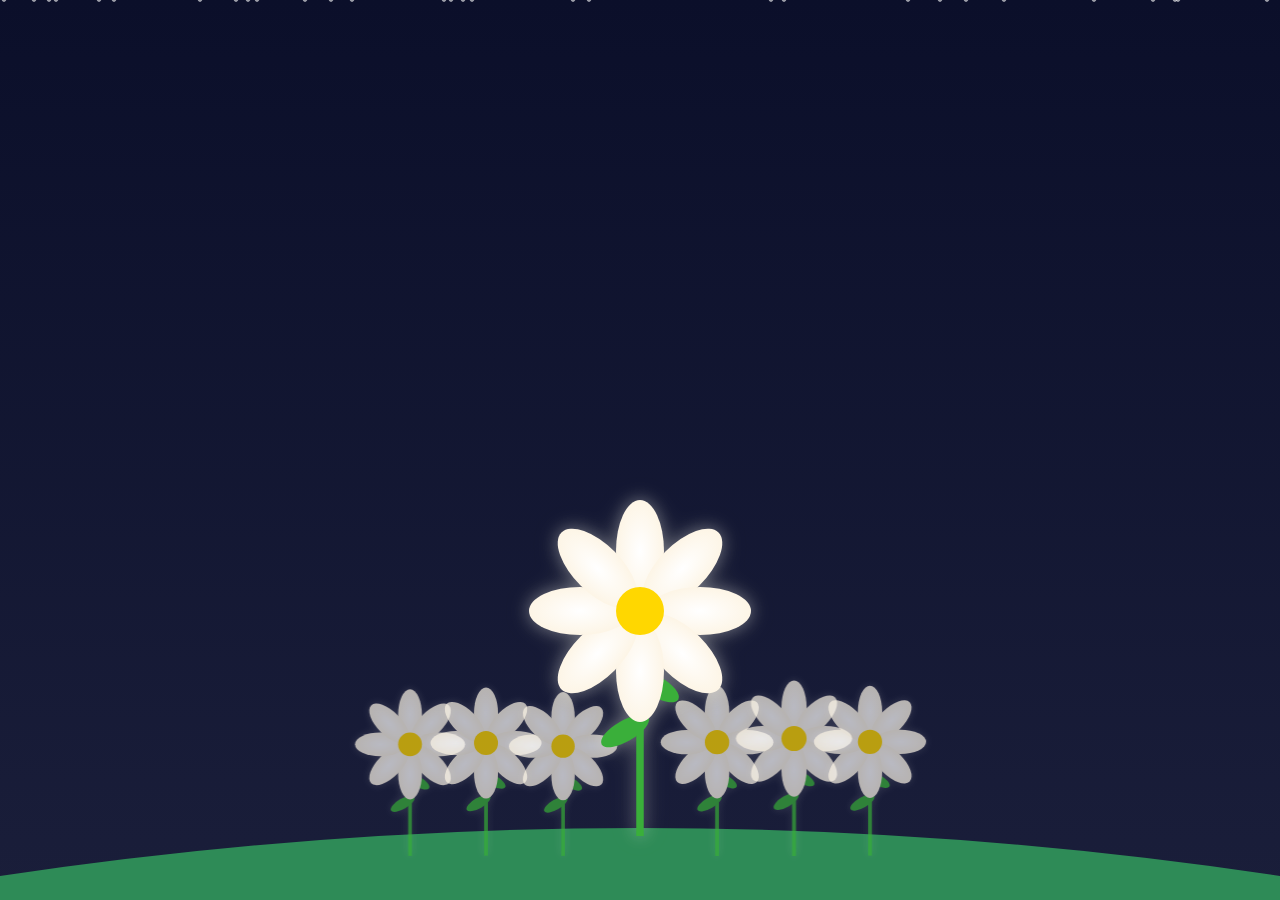
==== index.html @ 83ffd723 "Atualizando a raiz do projeto" ====
<!DOCTYPE html>
<html lang="pt-br">
<head>
  <meta charset="UTF-8" />
  <meta name="viewport" content="width=device-width, initial-scale=1.0"/>
  <title>Campo com Margaridas</title>
  <link rel="stylesheet" href="style.css" />
</head>
<body>
  <div class="scene" id="scene">
    <div class="falling-petals"></div>

    <svg class="ground" viewBox="0 0 100 25" preserveAspectRatio="none">
      <path d="M0 20 Q50 0 100 20 L100 25 L0 25 Z" fill="#2e8b57"/>
    </svg>

    <div class="flower-container main-flower" id="flower">
      <svg class="flower glow" viewBox="0 0 200 250" xmlns="http://www.w3.org/2000/svg">
        <!-- Caule -->
        <line x1="100" y1="250" x2="100" y2="100" stroke="#3aaf3a" stroke-width="5" />

        <!-- Folhas do caule -->
        <ellipse cx="90" cy="180" rx="18" ry="7" fill="#3aaf3a" transform="rotate(-30 90 180)" />
        <ellipse cx="110" cy="150" rx="18" ry="7" fill="#3aaf3a" transform="rotate(30 110 150)" />
        <ellipse cx="90" cy="120" rx="14" ry="6" fill="#3aaf3a" transform="rotate(-20 90 120)" />
        <ellipse cx="110" cy="100" rx="12" ry="5" fill="#3aaf3a" transform="rotate(25 110 100)" />

        <!-- Pétalas -->
        <defs>
          <radialGradient id="petalGradient" cx="50%" cy="50%" r="50%">
            <stop offset="0%" stop-color="#ffffff"/>
            <stop offset="100%" stop-color="#fdf5e6"/>
          </radialGradient>
        </defs>
        <g fill="url(#petalGradient)">
          <g transform="rotate(0,100,100)"><ellipse cx="100" cy="60" rx="16" ry="34"/></g>
          <g transform="rotate(45,100,100)"><ellipse cx="100" cy="60" rx="16" ry="34"/></g>
          <g transform="rotate(90,100,100)"><ellipse cx="100" cy="60" rx="16" ry="34"/></g>
          <g transform="rotate(135,100,100)"><ellipse cx="100" cy="60" rx="16" ry="34"/></g>
          <g transform="rotate(180,100,100)"><ellipse cx="100" cy="60" rx="16" ry="34"/></g>
          <g transform="rotate(225,100,100)"><ellipse cx="100" cy="60" rx="16" ry="34"/></g>
          <g transform="rotate(270,100,100)"><ellipse cx="100" cy="60" rx="16" ry="34"/></g>
          <g transform="rotate(315,100,100)"><ellipse cx="100" cy="60" rx="16" ry="34"/></g>
        </g>

        <circle cx="100" cy="100" r="16" fill="gold" />
      </svg>
    </div>
  </div>

  <script src="script.js"></script>
</body>
</html>
---- style.css ----
body {
  margin: 0;
  background: linear-gradient(to bottom, #0b0f2a, #1a1e3a);
  height: 100vh;
  overflow: hidden;
}

.scene {
  position: relative;
  width: 100%;
  height: 100%;
  overflow: hidden;
}

.ground {
  position: absolute;
  bottom: 0;
  width: 100%;
  height: 120px;
  z-index: 1;
}

.flower-container {
  position: absolute;
  transform: translateX(-50%);
  z-index: 3;
  will-change: transform;
  transition: transform 0.3s ease;
}

.main-flower {
  bottom: 60px;  /* antes era 90px */
  left: 50%;
  width: 300px;
}


.flower {
  width: 100%;
  height: auto;
}

.glow {
  filter: drop-shadow(0 0 8px rgba(255, 255, 255, 0.3))
          drop-shadow(0 0 12px rgba(255, 255, 200, 0.15));
}

/* Flores pequenas */
.flower-container.small {
  position: absolute;
  z-index: 2;
}

.flower.small-svg {
  width: 100%;
  height: auto;
  transform: scale(1);
  filter: drop-shadow(0 0 5px rgba(255, 255, 255, 0.2));
}

.falling-petals {
  position: absolute;
  width: 100%;
  height: 100%;
  pointer-events: none;
  z-index: 0;
}

.petal {
  width: 6px;
  height: 12px;
  background: #fff;
  border-radius: 50%;
  position: absolute;
  top: -10px;
  animation: fall 6s linear infinite;
  opacity: 0.6;
}

@keyframes fall {
  0% {
    transform: translateY(0) rotate(0deg);
    opacity: 0.7;
  }
  100% {
    transform: translateY(100vh) rotate(360deg);
    opacity: 0;
  }
}

.flower-container.small {
  position: absolute;
  z-index: 2;
  opacity: 0.7;
  transform-origin: center bottom;
  transition: transform 0.4s ease, opacity 0.4s ease;
  transform: scale(0.85);
  cursor: pointer;
}

.flower-container.small:hover {
  opacity: 1;
  transform: scale(1);
  filter: drop-shadow(0 0 6px rgba(255, 255, 200, 0.6));
}
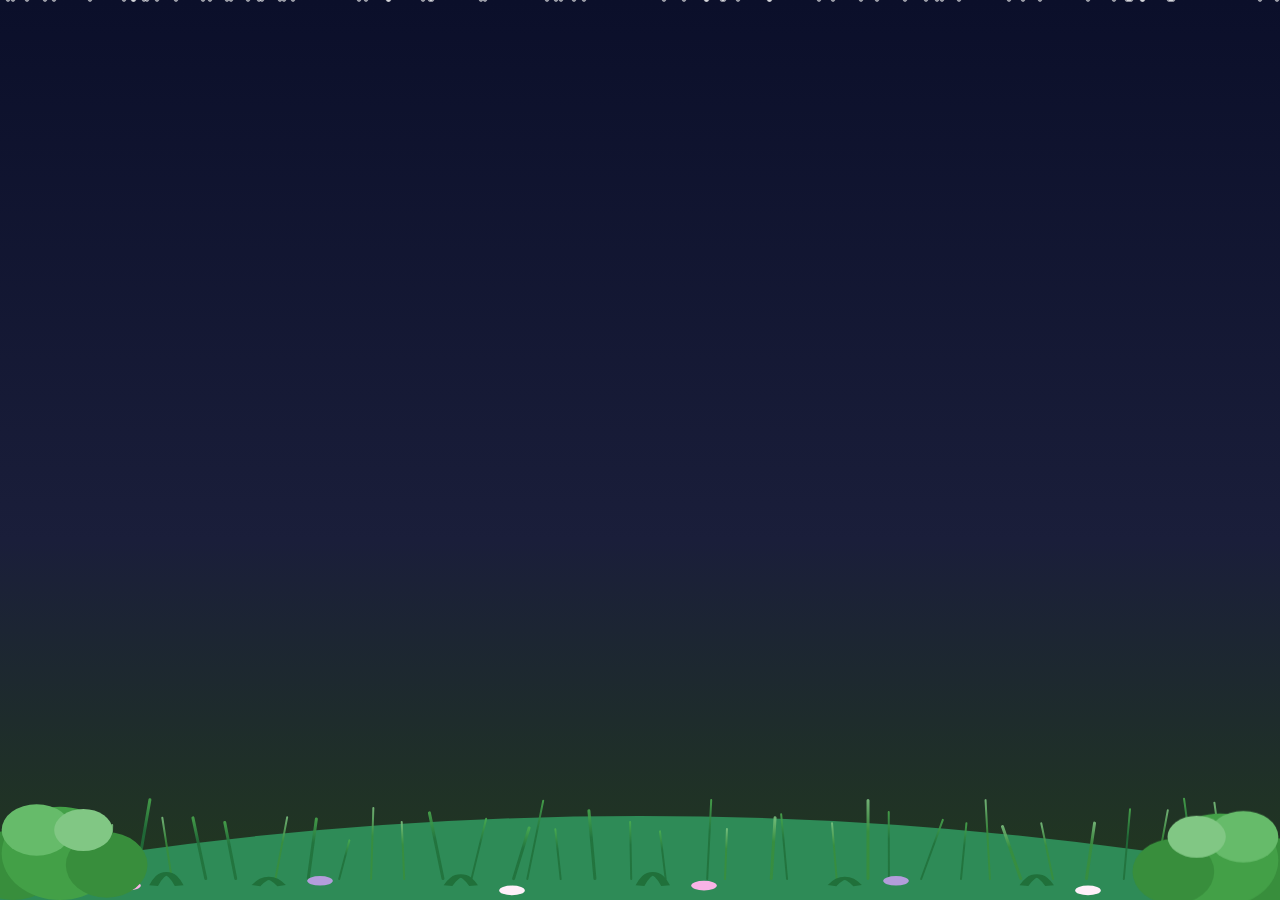
==== commit a3bbed0d: "versão 2.0 site florido" ====
--- a/index.html
+++ b/index.html
@@ -10,44 +10,57 @@
   <div class="scene" id="scene">
     <div class="falling-petals"></div>
 
+   <div class="bush-container bush-left">
+    <svg class="bush" viewBox="0 0 160 120">
+      <ellipse cx="40" cy="90" rx="40" ry="30" fill="#388e3c"/>
+      <ellipse cx="80" cy="80" rx="50" ry="40" fill="#43a047"/>
+      <ellipse cx="120" cy="90" rx="35" ry="28" fill="#388e3c"/>
+      <ellipse cx="60" cy="60" rx="30" ry="22" fill="#66bb6a"/>
+      <ellipse cx="100" cy="60" rx="25" ry="18" fill="#81c784"/>
+    </svg>
+  </div>
+  <div class="bush-container bush-right">
+    <svg class="bush" viewBox="0 0 160 120">
+      <ellipse cx="40" cy="90" rx="40" ry="30" fill="#388e3c"/>
+      <ellipse cx="80" cy="80" rx="50" ry="40" fill="#43a047"/>
+      <ellipse cx="120" cy="90" rx="35" ry="28" fill="#388e3c"/>
+      <ellipse cx="60" cy="60" rx="30" ry="22" fill="#66bb6a"/>
+      <ellipse cx="100" cy="60" rx="25" ry="18" fill="#81c784"/>
+    </svg>
+  </div>
+
+    <!-- Grama base -->
     <svg class="ground" viewBox="0 0 100 25" preserveAspectRatio="none">
       <path d="M0 20 Q50 0 100 20 L100 25 L0 25 Z" fill="#2e8b57"/>
     </svg>
 
-    <div class="flower-container main-flower" id="flower">
-      <svg class="flower glow" viewBox="0 0 200 250" xmlns="http://www.w3.org/2000/svg">
-        <!-- Caule -->
-        <line x1="100" y1="250" x2="100" y2="100" stroke="#3aaf3a" stroke-width="5" />
+    <!-- Grama alta dinâmica -->
+    <div class="dynamic-grass" id="dynamic-grass"></div>
 
-        <!-- Folhas do caule -->
-        <ellipse cx="90" cy="180" rx="18" ry="7" fill="#3aaf3a" transform="rotate(-30 90 180)" />
-        <ellipse cx="110" cy="150" rx="18" ry="7" fill="#3aaf3a" transform="rotate(30 110 150)" />
-        <ellipse cx="90" cy="120" rx="14" ry="6" fill="#3aaf3a" transform="rotate(-20 90 120)" />
-        <ellipse cx="110" cy="100" rx="12" ry="5" fill="#3aaf3a" transform="rotate(25 110 100)" />
+    <!-- Detalhes de grama baixa -->
+    <svg class="grass-details" viewBox="0 0 100 25" preserveAspectRatio="none">
+      <g>
+        <path d="M5 22 Q6 18 7 22" stroke="#20703a" stroke-width="0.7" fill="none"/>
+        <path d="M12 22 Q13 17 14 22" stroke="#20703a" stroke-width="0.7" fill="none"/>
+        <path d="M20 22 Q21 19 22 22" stroke="#20703a" stroke-width="0.7" fill="none"/>
+        <path d="M35 22 Q36 18 37 22" stroke="#20703a" stroke-width="0.7" fill="none"/>
+        <path d="M50 22 Q51 17 52 22" stroke="#20703a" stroke-width="0.7" fill="none"/>
+        <path d="M65 22 Q66 19 67 22" stroke="#20703a" stroke-width="0.7" fill="none"/>
+        <path d="M80 22 Q81 18 82 22" stroke="#20703a" stroke-width="0.7" fill="none"/>
+        <path d="M90 22 Q91 20 92 22" stroke="#20703a" stroke-width="0.7" fill="none"/>
+      </g>
+    </svg>
 
-        <!-- Pétalas -->
-        <defs>
-          <radialGradient id="petalGradient" cx="50%" cy="50%" r="50%">
-            <stop offset="0%" stop-color="#ffffff"/>
-            <stop offset="100%" stop-color="#fdf5e6"/>
-          </radialGradient>
-        </defs>
-        <g fill="url(#petalGradient)">
-          <g transform="rotate(0,100,100)"><ellipse cx="100" cy="60" rx="16" ry="34"/></g>
-          <g transform="rotate(45,100,100)"><ellipse cx="100" cy="60" rx="16" ry="34"/></g>
-          <g transform="rotate(90,100,100)"><ellipse cx="100" cy="60" rx="16" ry="34"/></g>
-          <g transform="rotate(135,100,100)"><ellipse cx="100" cy="60" rx="16" ry="34"/></g>
-          <g transform="rotate(180,100,100)"><ellipse cx="100" cy="60" rx="16" ry="34"/></g>
-          <g transform="rotate(225,100,100)"><ellipse cx="100" cy="60" rx="16" ry="34"/></g>
-          <g transform="rotate(270,100,100)"><ellipse cx="100" cy="60" rx="16" ry="34"/></g>
-          <g transform="rotate(315,100,100)"><ellipse cx="100" cy="60" rx="16" ry="34"/></g>
-        </g>
-
-        <circle cx="100" cy="100" r="16" fill="gold" />
-      </svg>
-    </div>
+    <!-- Pequenas flores na grama -->
+    <svg class="grass-flowers" viewBox="0 0 100 25" preserveAspectRatio="none">
+      <circle cx="10" cy="22" r="1" fill="#f9b3e6"/>
+      <circle cx="25" cy="21" r="1" fill="#b39ddb"/>
+      <circle cx="40" cy="23" r="1" fill="#fff0fa"/>
+      <circle cx="55" cy="22" r="1" fill="#f9b3e6"/>
+      <circle cx="70" cy="21" r="1" fill="#b39ddb"/>
+      <circle cx="85" cy="23" r="1" fill="#fff0fa"/>
+    </svg>
   </div>
-
   <script src="script.js"></script>
 </body>
-</html>
+</html>
--- a/style.css
+++ b/style.css
@@ -1,69 +1,124 @@
 body {
   margin: 0;
-  background: linear-gradient(to bottom, #0b0f2a, #1a1e3a);
+  background: linear-gradient(to bottom, #0b0f2a, #1a1e3a 60%, #223a1e 100%);
   height: 100vh;
   overflow: hidden;
 }
 
 .scene {
   position: relative;
-  width: 100%;
-  height: 100%;
+  width: 100vw;
+  height: 100vh;
   overflow: hidden;
 }
 
 .ground {
   position: absolute;
   bottom: 0;
+  width: 100vw;
+  height: 140px;
+  z-index: 1;
+}
+
+.bush-container {
+  position: absolute;
+  bottom: 0;
+  width: 200px;
+  height: 140px;
+  z-index: 4;
+  will-change: transform;
+  transition: transform 0.3s;
+  pointer-events: none;
+}
+.bush-left {
+  left: -40px;
+}
+.bush-right {
+  right: -40px;
+  transform: scaleX(-1);
+}
+.bush {
   width: 100%;
+  height: 100%;
+  display: block;
+}
+
+.dynamic-grass {
+  position: absolute;
+  bottom: 0;
+  left: 0;
+  width: 100vw;
   height: 120px;
-  z-index: 1;
+  z-index: 2;
+  pointer-events: none;
+}
+
+.grass-blade {
+  position: absolute;
+  bottom: 20px;
+  width: 2px;
+  border-radius: 2px;
+  background: linear-gradient(to top, #20703a 60%, #4caf50 100%);
+  transform-origin: bottom center;
+  z-index: 2;
+  opacity: 0.85;
+}
+
+.grass-details {
+  position: absolute;
+  bottom: 0;
+  width: 100vw;
+  height: 120px;
+  z-index: 2;
+  pointer-events: none;
+}
+
+.grass-flowers {
+  position: absolute;
+  bottom: 0;
+  width: 100vw;
+  height: 120px;
+  z-index: 3;
+  pointer-events: none;
 }
 
 .flower-container {
   position: absolute;
   transform: translateX(-50%);
-  z-index: 3;
+  z-index: 5;
   will-change: transform;
   transition: transform 0.3s ease;
 }
 
-.main-flower {
-  bottom: 60px;  /* antes era 90px */
-  left: 50%;
-  width: 300px;
-}
-
-
 .flower {
   width: 100%;
   height: auto;
-}
-
-.glow {
-  filter: drop-shadow(0 0 8px rgba(255, 255, 255, 0.3))
-          drop-shadow(0 0 12px rgba(255, 255, 200, 0.15));
-}
-
-/* Flores pequenas */
-.flower-container.small {
-  position: absolute;
-  z-index: 2;
+  filter: none;
 }
 
 .flower.small-svg {
   width: 100%;
   height: auto;
-  transform: scale(1);
-  filter: drop-shadow(0 0 5px rgba(255, 255, 255, 0.2));
+  filter: none;
+}
+
+.flower-container.small {
+  position: absolute;
+  z-index: 6;
+  opacity: 0.85;
+  transform-origin: center bottom;
+  transition: transform 0.4s ease, opacity 0.4s ease;
+  cursor: pointer;
+  min-width: 60px;
+  max-width: 150px;
 }
 
 .falling-petals {
   position: absolute;
-  width: 100%;
-  height: 100%;
+  width: 100vw;
+  height: 100vh;
   pointer-events: none;
-  z-index: 0;
+  z-index: 10;
 }
 
 .petal {
@@ -75,6 +130,32 @@
   top: -10px;
   animation: fall 6s linear infinite;
   opacity: 0.6;
+  
+}
+
+/* Animação de florescer */
+.flower-container.flower-hidden .flower-caule {
+  opacity: 0;
+  transform: scaleY(0);
+}
+.flower-container.flower-hidden .flower-petalas {
+  opacity: 0;
+  transform: scale(0.7);
+}
+.flower-caule,
+.flower-petalas {
+  transition: all 0.7s cubic-bezier(.4,2,.6,1);
+  will-change: opacity, transform;
+}
+.flower-caule {
+  opacity: 1;
+  transform: scaleY(1);
+  transform-origin: bottom center;
+}
+.flower-petalas {
+  opacity: 1;
+  transform: scale(1);
+  transition-delay: 0.3s;
 }
 
 @keyframes fall {
@@ -86,20 +167,4 @@
     transform: translateY(100vh) rotate(360deg);
     opacity: 0;
   }
-}
-
-.flower-container.small {
-  position: absolute;
-  z-index: 2;
-  opacity: 0.7;
-  transform-origin: center bottom;
-  transition: transform 0.4s ease, opacity 0.4s ease;
-  transform: scale(0.85);
-  cursor: pointer;
-}
-
-.flower-container.small:hover {
-  opacity: 1;
-  transform: scale(1);
-  filter: drop-shadow(0 0 6px rgba(255, 255, 200, 0.6));
-}
+}
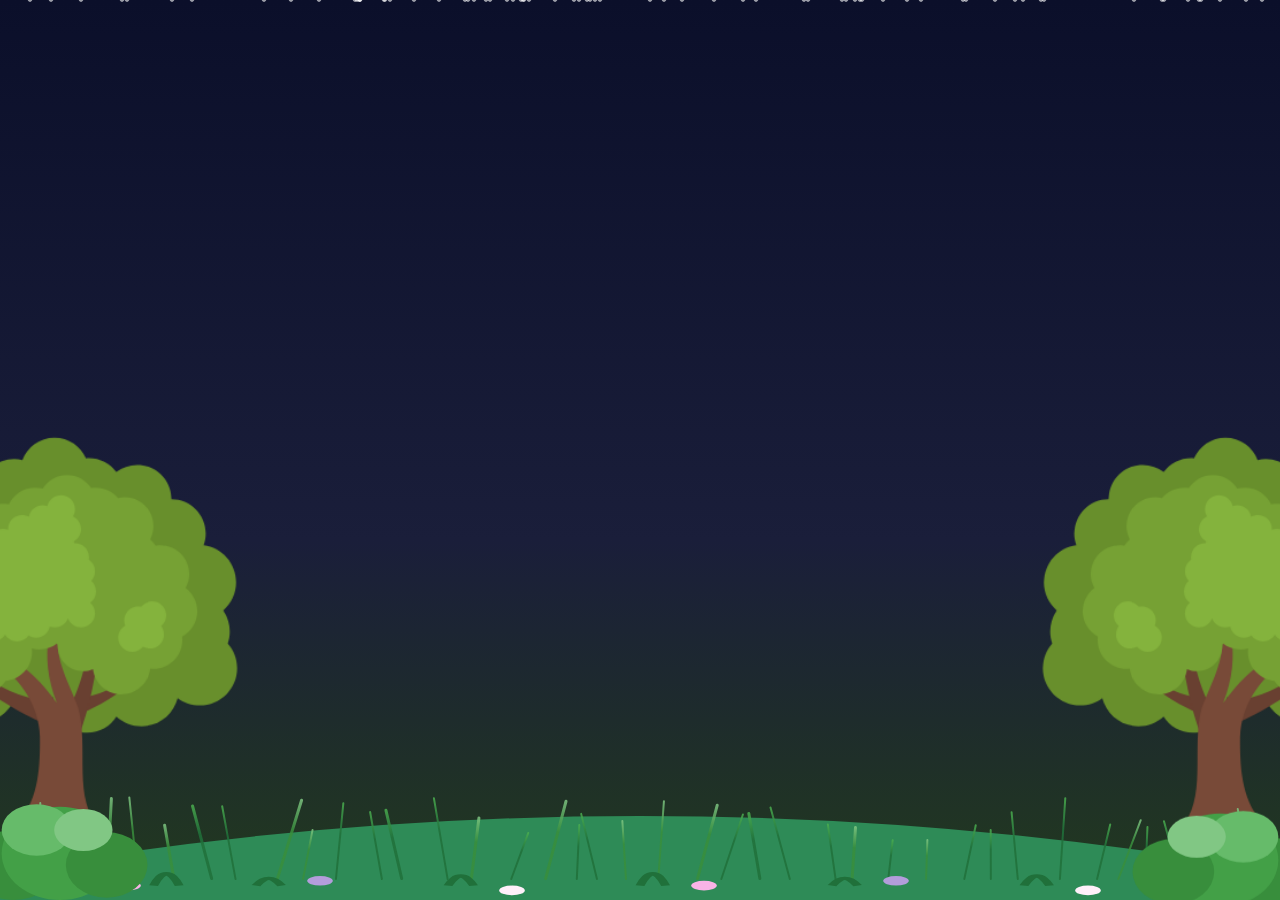
==== commit 0104b5c2: "Arvores e Interação com as flores e imagens" ====
--- a/index.html
+++ b/index.html
@@ -7,8 +7,49 @@
   <link rel="stylesheet" href="style.css" />
 </head>
 <body>
+
+  <div id="image-modal" class="image-modal">
+    <div class="image-modal-backdrop"></div>
+    <img id="modal-img" src="" alt="Arte" />
+  </div>
+
   <div class="scene" id="scene">
     <div class="falling-petals"></div>
+
+ <!-- Árvore esquerda -->
+    <div class="tree tree-left">
+      <svg xmlns="http://www.w3.org/2000/svg" viewBox="0 0 180 180" class="tree-svg">
+        <g>
+          <g transform="translate(1.4065934065934016 1.4065934065934016) scale(2.0 2.0)">
+            <path d="M 85.211 47.425 c 0.3 -0.873 0.465 -1.809 0.465 -2.785 c 0 -1.807 -0.561 -3.482 -1.516 -4.864 c 1.814 -1.571 2.964 -3.89 2.964 -6.478 c 0 -4.36 -3.258 -7.957 -7.471 -8.496 c 0.315 -0.853 0.488 -1.774 0.488 -2.736 c 0 -4.358 -3.533 -7.892 -7.892 -7.892 c 0 -4.358 -3.533 -7.892 -7.892 -7.892 c -1.805 0 -3.468 0.608 -4.798 1.628 c -1.439 -1.929 -3.738 -3.178 -6.33 -3.178 c -0.218 0 -0.434 0.011 -0.648 0.029 C 51.37 1.959 48.583 0 45.338 0 c -3.399 0 -6.296 2.149 -7.407 5.163 c -0.606 -0.149 -1.239 -0.23 -1.891 -0.23 c -3.997 0 -7.297 2.971 -7.818 6.825 c -0.246 -0.023 -0.496 -0.036 -0.748 -0.036 c -4.288 0 -7.775 3.421 -7.886 7.683 c -0.458 -0.083 -0.929 -0.128 -1.411 -0.128 c -4.358 0 -7.892 3.533 -7.892 7.892 c 0 2.127 0.843 4.055 2.21 5.474 c -0.202 -0.013 -0.406 -0.022 -0.611 -0.022 c -5.106 0 -9.246 4.139 -9.246 9.246 c 0 4.114 2.688 7.599 6.403 8.798 c -0.576 1.206 -0.899 2.555 -0.899 3.981 c 0 5.106 4.139 9.246 9.246 9.246 c 1.341 0 2.613 -0.288 3.763 -0.801 c 1.671 1.655 3.969 2.678 6.506 2.678 c 4.198 0 7.74 -2.799 8.868 -6.632 c 1.338 0.986 2.991 1.57 4.781 1.57 c 1.334 0 2.591 -0.326 3.699 -0.899 c -0.002 0.069 -0.005 0.137 -0.005 0.206 c 0 4.358 3.533 7.892 7.892 7.892 c 2.822 0 5.297 -1.483 6.692 -3.711 c 1.524 1.395 3.554 2.247 5.784 2.247 c 4.008 0 7.372 -2.752 8.309 -6.469 c 1.428 1.064 3.198 1.694 5.116 1.694 c 4.732 0 8.569 -3.836 8.569 -8.569 C 87.361 50.922 86.548 48.936 85.211 47.425 z" fill="#688f2c"/>
+            <path d="M 62.429 55.079 c -3.442 2.75 -7.5 4.261 -10.288 4.743 l -0.354 3.539 c 3.682 -1.565 7.559 -3.932 11.632 -7.099 L 62.429 55.079 z" fill="#694031"/>
+            <path d="M 27.063 53.474 c 5.13 4.099 11.18 6.352 15.335 7.07 l 0.528 5.275 c -5.488 -2.333 -11.267 -5.86 -17.338 -10.582 L 27.063 53.474 z" fill="#694031"/>
+            <path d="M 52.991 48.359 c -0.835 7.356 -3.874 13.97 -6.621 17.85 l 3.776 4.633 c 2.527 -6.231 4.335 -13.647 5.426 -22.25 L 52.991 48.359 z" fill="#694031"/>
+            <path d="M 55.901 90 c -6.594 -6.586 -2.545 -18.917 -5.131 -27.863 c -2.637 -6.873 -4.699 -9.662 -4.89 -16.624 h -1.823 c -0.849 4.947 -0.315 10.133 1.823 15.595 c -3.321 -4.643 -6.821 -8.047 -10.531 -9.988 l -1.881 1.897 c 4.548 3.296 8.895 9.794 8.498 17.247 c 0 8.93 -1.175 14.565 -6.223 19.735 H 55.901 z" fill="#784a38"/>
+            <path d="M 78.207 39.96 c 0 -2.186 -1.063 -4.12 -2.695 -5.328 c 0.531 -0.953 0.835 -2.05 0.835 -3.218 c 0 -3.662 -2.969 -6.631 -6.631 -6.631 c -0.375 0 -0.74 0.039 -1.097 0.098 c -0.351 -0.531 -0.775 -1.007 -1.26 -1.417 c 0.489 -0.925 0.769 -1.977 0.769 -3.096 c 0 -3.662 -2.969 -6.631 -6.631 -6.631 c -0.526 0 -1.035 0.068 -1.526 0.183 c -1.216 -1.466 -3.051 -2.4 -5.105 -2.4 c -0.375 0 -0.74 0.039 -1.097 0.098 c -1.187 -1.796 -3.221 -2.982 -5.534 -2.982 c -2.374 0 -4.451 1.252 -5.622 3.127 c -0.561 -0.154 -1.149 -0.243 -1.759 -0.243 c -2.678 0 -4.98 1.591 -6.027 3.877 c -0.421 -0.084 -0.855 -0.129 -1.3 -0.129 c -3.446 0 -6.276 2.628 -6.599 5.989 c -0.351 -0.058 -0.71 -0.095 -1.077 -0.095 c -3.662 0 -6.631 2.969 -6.631 6.631 c 0 0.189 0.013 0.375 0.028 0.56 c -1.382 1.215 -2.258 2.991 -2.258 4.976 c 0 0.866 0.171 1.691 0.473 2.449 c -2.808 0.771 -4.874 3.335 -4.874 6.389 c 0 1.851 0.76 3.524 1.984 4.727 c -0.592 0.993 -0.939 2.149 -0.939 3.388 c 0 3.662 2.969 6.631 6.631 6.631 c 0.996 0 1.937 -0.226 2.785 -0.619 c 1.201 1.698 3.176 2.81 5.414 2.81 c 2.359 0 4.425 -1.236 5.601 -3.092 c 3.411 -0.274 6.095 -3.123 6.095 -6.604 c 0 -0.289 -0.025 -0.571 -0.061 -0.85 c 0.557 0.152 1.141 0.24 1.746 0.24 c 1.517 0 2.911 -0.515 4.029 -1.373 c 0.069 0.1 0.141 0.197 0.216 0.293 c -0.006 0.104 -0.016 0.206 -0.016 0.311 c 0 3.177 2.575 5.752 5.752 5.752 c 0.846 0 1.647 -0.187 2.371 -0.516 c 0.393 3.287 3.176 5.839 6.569 5.839 c 3.425 0 6.243 -2.597 6.594 -5.93 c 0.254 0.029 0.51 0.049 0.772 0.049 c 3.662 0 6.631 -2.969 6.631 -6.631 c 0 -0.267 -0.02 -0.528 -0.051 -0.787 C 76.79 44.686 78.207 42.489 78.207 39.96 z" fill="#76a134"/>
+            <path d="M 53.531 38.027 c 0.823 -0.584 1.361 -1.542 1.361 -2.628 c 0 -0.965 -0.426 -1.828 -1.097 -2.418 c 0.541 -0.576 0.874 -1.349 0.874 -2.202 c 0 -1.121 -0.573 -2.108 -1.442 -2.685 c 0.03 -0.175 0.048 -0.354 0.048 -0.538 c 0 -1.78 -1.443 -3.223 -3.223 -3.223 c -0.046 0 -0.091 0.005 -0.136 0.007 c -0.044 -0.147 -0.1 -0.289 -0.164 -0.427 c 1.008 -0.545 1.694 -1.611 1.694 -2.837 c 0 -1.299 -0.771 -2.416 -1.878 -2.926 c 0.305 -0.493 0.485 -1.072 0.485 -1.694 c 0 -1.78 -1.443 -3.223 -3.223 -3.223 c -1.55 0 -2.844 1.095 -3.152 2.553 c -0.339 -0.121 -0.702 -0.19 -1.082 -0.19 c -1.587 0 -2.904 1.149 -3.171 2.659 c -0.462 -0.255 -0.992 -0.402 -1.557 -0.402 c -1.78 0 -3.223 1.443 -3.223 3.223 c 0 0.045 0.005 0.089 0.007 0.133 c -0.364 -0.143 -0.76 -0.224 -1.174 -0.224 c -1.78 0 -3.223 1.443 -3.223 3.223 c 0 0.985 0.443 1.866 1.14 2.457 c -0.697 0.591 -1.14 1.472 -1.14 2.457 c 0 0.129 0.01 0.256 0.024 0.381 c -0.453 -0.242 -0.969 -0.381 -1.519 -0.381 c -1.78 0 -3.223 1.443 -3.223 3.223 c -1.78 0 -3.223 1.443 -3.223 3.223 c 0 0.679 0.211 1.308 0.57 1.828 c -1.329 0.398 -2.298 1.628 -2.298 3.087 c 0 0.469 0.102 0.913 0.282 1.315 c -1.053 0.53 -1.776 1.618 -1.776 2.877 c 0 1.78 1.443 3.223 3.223 3.223 c 0.549 0 1.066 -0.138 1.519 -0.381 c -0.015 0.125 -0.024 0.252 -0.024 0.381 c 0 1.78 1.443 3.223 3.223 3.223 c 1.78 0 3.223 -1.443 3.223 -3.223 c 0 -0.424 -0.084 -0.827 -0.232 -1.198 c 0.368 0.146 0.768 0.229 1.188 0.229 c 1.163 0 2.179 -0.618 2.746 -1.541 c 0.567 0.923 1.583 1.541 2.745 1.541 c 1.098 0 2.066 -0.55 2.648 -1.388 c 0.503 0.324 1.1 0.515 1.743 0.515 c 1.555 0 2.852 -1.101 3.156 -2.565 c 0.358 0.137 0.745 0.215 1.151 0.215 c 1.392 0 2.574 -0.884 3.025 -2.119 c 0.451 1.235 1.633 2.119 3.025 2.119 c 1.78 0 3.223 -1.443 3.223 -3.223 C 54.669 39.498 54.227 38.618 53.531 38.027 z" fill="#84b33d"/>
+            <path d="M 71.035 40.933 c 0 -1.78 -1.443 -3.223 -3.223 -3.223 c -1.035 0 -1.954 0.49 -2.544 1.249 c -0.219 -0.047 -0.446 -0.073 -0.679 -0.073 c -1.78 0 -3.223 1.443 -3.223 3.223 c 0 0.422 0.083 0.824 0.231 1.193 c -0.959 0.559 -1.605 1.595 -1.605 2.784 c 0 1.78 1.443 3.223 3.223 3.223 c 1.006 0 1.903 -0.461 2.495 -1.183 c 0.472 0.271 1.018 0.428 1.601 0.428 c 1.78 0 3.223 -1.443 3.223 -3.223 c 0 -0.726 -0.243 -1.394 -0.648 -1.933 C 70.588 42.808 71.035 41.923 71.035 40.933 z" fill="#84b33d"/>
+          </g>
+        </g>
+      </svg>
+    </div>
+    <!-- Árvore direita -->
+    <div class="tree tree-right">
+      <svg xmlns="http://www.w3.org/2000/svg" viewBox="0 0 180 180" class="tree-svg">
+        <g>
+          <g transform="translate(1.4065934065934016 1.4065934065934016) scale(2.0 2.0)">
+            <path d="M 85.211 47.425 c 0.3 -0.873 0.465 -1.809 0.465 -2.785 c 0 -1.807 -0.561 -3.482 -1.516 -4.864 c 1.814 -1.571 2.964 -3.89 2.964 -6.478 c 0 -4.36 -3.258 -7.957 -7.471 -8.496 c 0.315 -0.853 0.488 -1.774 0.488 -2.736 c 0 -4.358 -3.533 -7.892 -7.892 -7.892 c 0 -4.358 -3.533 -7.892 -7.892 -7.892 c -1.805 0 -3.468 0.608 -4.798 1.628 c -1.439 -1.929 -3.738 -3.178 -6.33 -3.178 c -0.218 0 -0.434 0.011 -0.648 0.029 C 51.37 1.959 48.583 0 45.338 0 c -3.399 0 -6.296 2.149 -7.407 5.163 c -0.606 -0.149 -1.239 -0.23 -1.891 -0.23 c -3.997 0 -7.297 2.971 -7.818 6.825 c -0.246 -0.023 -0.496 -0.036 -0.748 -0.036 c -4.288 0 -7.775 3.421 -7.886 7.683 c -0.458 -0.083 -0.929 -0.128 -1.411 -0.128 c -4.358 0 -7.892 3.533 -7.892 7.892 c 0 2.127 0.843 4.055 2.21 5.474 c -0.202 -0.013 -0.406 -0.022 -0.611 -0.022 c -5.106 0 -9.246 4.139 -9.246 9.246 c 0 4.114 2.688 7.599 6.403 8.798 c -0.576 1.206 -0.899 2.555 -0.899 3.981 c 0 5.106 4.139 9.246 9.246 9.246 c 1.341 0 2.613 -0.288 3.763 -0.801 c 1.671 1.655 3.969 2.678 6.506 2.678 c 4.198 0 7.74 -2.799 8.868 -6.632 c 1.338 0.986 2.991 1.57 4.781 1.57 c 1.334 0 2.591 -0.326 3.699 -0.899 c -0.002 0.069 -0.005 0.137 -0.005 0.206 c 0 4.358 3.533 7.892 7.892 7.892 c 2.822 0 5.297 -1.483 6.692 -3.711 c 1.524 1.395 3.554 2.247 5.784 2.247 c 4.008 0 7.372 -2.752 8.309 -6.469 c 1.428 1.064 3.198 1.694 5.116 1.694 c 4.732 0 8.569 -3.836 8.569 -8.569 C 87.361 50.922 86.548 48.936 85.211 47.425 z" fill="#688f2c"/>
+            <path d="M 62.429 55.079 c -3.442 2.75 -7.5 4.261 -10.288 4.743 l -0.354 3.539 c 3.682 -1.565 7.559 -3.932 11.632 -7.099 L 62.429 55.079 z" fill="#694031"/>
+            <path d="M 27.063 53.474 c 5.13 4.099 11.18 6.352 15.335 7.07 l 0.528 5.275 c -5.488 -2.333 -11.267 -5.86 -17.338 -10.582 L 27.063 53.474 z" fill="#694031"/>
+            <path d="M 52.991 48.359 c -0.835 7.356 -3.874 13.97 -6.621 17.85 l 3.776 4.633 c 2.527 -6.231 4.335 -13.647 5.426 -22.25 L 52.991 48.359 z" fill="#694031"/>
+            <path d="M 55.901 90 c -6.594 -6.586 -2.545 -18.917 -5.131 -27.863 c -2.637 -6.873 -4.699 -9.662 -4.89 -16.624 h -1.823 c -0.849 4.947 -0.315 10.133 1.823 15.595 c -3.321 -4.643 -6.821 -8.047 -10.531 -9.988 l -1.881 1.897 c 4.548 3.296 8.895 9.794 8.498 17.247 c 0 8.93 -1.175 14.565 -6.223 19.735 H 55.901 z" fill="#784a38"/>
+            <path d="M 78.207 39.96 c 0 -2.186 -1.063 -4.12 -2.695 -5.328 c 0.531 -0.953 0.835 -2.05 0.835 -3.218 c 0 -3.662 -2.969 -6.631 -6.631 -6.631 c -0.375 0 -0.74 0.039 -1.097 0.098 c -0.351 -0.531 -0.775 -1.007 -1.26 -1.417 c 0.489 -0.925 0.769 -1.977 0.769 -3.096 c 0 -3.662 -2.969 -6.631 -6.631 -6.631 c -0.526 0 -1.035 0.068 -1.526 0.183 c -1.216 -1.466 -3.051 -2.4 -5.105 -2.4 c -0.375 0 -0.74 0.039 -1.097 0.098 c -1.187 -1.796 -3.221 -2.982 -5.534 -2.982 c -2.374 0 -4.451 1.252 -5.622 3.127 c -0.561 -0.154 -1.149 -0.243 -1.759 -0.243 c -2.678 0 -4.98 1.591 -6.027 3.877 c -0.421 -0.084 -0.855 -0.129 -1.3 -0.129 c -3.446 0 -6.276 2.628 -6.599 5.989 c -0.351 -0.058 -0.71 -0.095 -1.077 -0.095 c -3.662 0 -6.631 2.969 -6.631 6.631 c 0 0.189 0.013 0.375 0.028 0.56 c -1.382 1.215 -2.258 2.991 -2.258 4.976 c 0 0.866 0.171 1.691 0.473 2.449 c -2.808 0.771 -4.874 3.335 -4.874 6.389 c 0 1.851 0.76 3.524 1.984 4.727 c -0.592 0.993 -0.939 2.149 -0.939 3.388 c 0 3.662 2.969 6.631 6.631 6.631 c 0.996 0 1.937 -0.226 2.785 -0.619 c 1.201 1.698 3.176 2.81 5.414 2.81 c 2.359 0 4.425 -1.236 5.601 -3.092 c 3.411 -0.274 6.095 -3.123 6.095 -6.604 c 0 -0.289 -0.025 -0.571 -0.061 -0.85 c 0.557 0.152 1.141 0.24 1.746 0.24 c 1.517 0 2.911 -0.515 4.029 -1.373 c 0.069 0.1 0.141 0.197 0.216 0.293 c -0.006 0.104 -0.016 0.206 -0.016 0.311 c 0 3.177 2.575 5.752 5.752 5.752 c 0.846 0 1.647 -0.187 2.371 -0.516 c 0.393 3.287 3.176 5.839 6.569 5.839 c 3.425 0 6.243 -2.597 6.594 -5.93 c 0.254 0.029 0.51 0.049 0.772 0.049 c 3.662 0 6.631 -2.969 6.631 -6.631 c 0 -0.267 -0.02 -0.528 -0.051 -0.787 C 76.79 44.686 78.207 42.489 78.207 39.96 z" fill="#76a134"/>
+            <path d="M 53.531 38.027 c 0.823 -0.584 1.361 -1.542 1.361 -2.628 c 0 -0.965 -0.426 -1.828 -1.097 -2.418 c 0.541 -0.576 0.874 -1.349 0.874 -2.202 c 0 -1.121 -0.573 -2.108 -1.442 -2.685 c 0.03 -0.175 0.048 -0.354 0.048 -0.538 c 0 -1.78 -1.443 -3.223 -3.223 -3.223 c -0.046 0 -0.091 0.005 -0.136 0.007 c -0.044 -0.147 -0.1 -0.289 -0.164 -0.427 c 1.008 -0.545 1.694 -1.611 1.694 -2.837 c 0 -1.299 -0.771 -2.416 -1.878 -2.926 c 0.305 -0.493 0.485 -1.072 0.485 -1.694 c 0 -1.78 -1.443 -3.223 -3.223 -3.223 c -1.55 0 -2.844 1.095 -3.152 2.553 c -0.339 -0.121 -0.702 -0.19 -1.082 -0.19 c -1.587 0 -2.904 1.149 -3.171 2.659 c -0.462 -0.255 -0.992 -0.402 -1.557 -0.402 c -1.78 0 -3.223 1.443 -3.223 3.223 c 0 0.045 0.005 0.089 0.007 0.133 c -0.364 -0.143 -0.76 -0.224 -1.174 -0.224 c -1.78 0 -3.223 1.443 -3.223 3.223 c 0 0.985 0.443 1.866 1.14 2.457 c -0.697 0.591 -1.14 1.472 -1.14 2.457 c 0 0.129 0.01 0.256 0.024 0.381 c -0.453 -0.242 -0.969 -0.381 -1.519 -0.381 c -1.78 0 -3.223 1.443 -3.223 3.223 c -1.78 0 -3.223 1.443 -3.223 3.223 c 0 0.679 0.211 1.308 0.57 1.828 c -1.329 0.398 -2.298 1.628 -2.298 3.087 c 0 0.469 0.102 0.913 0.282 1.315 c -1.053 0.53 -1.776 1.618 -1.776 2.877 c 0 1.78 1.443 3.223 3.223 3.223 c 0.549 0 1.066 -0.138 1.519 -0.381 c -0.015 0.125 -0.024 0.252 -0.024 0.381 c 0 1.78 1.443 3.223 3.223 3.223 c 1.78 0 3.223 -1.443 3.223 -3.223 c 0 -0.424 -0.084 -0.827 -0.232 -1.198 c 0.368 0.146 0.768 0.229 1.188 0.229 c 1.163 0 2.179 -0.618 2.746 -1.541 c 0.567 0.923 1.583 1.541 2.745 1.541 c 1.098 0 2.066 -0.55 2.648 -1.388 c 0.503 0.324 1.1 0.515 1.743 0.515 c 1.555 0 2.852 -1.101 3.156 -2.565 c 0.358 0.137 0.745 0.215 1.151 0.215 c 1.392 0 2.574 -0.884 3.025 -2.119 c 0.451 1.235 1.633 2.119 3.025 2.119 c 1.78 0 3.223 -1.443 3.223 -3.223 C 54.669 39.498 54.227 38.618 53.531 38.027 z" fill="#84b33d"/>
+            <path d="M 71.035 40.933 c 0 -1.78 -1.443 -3.223 -3.223 -3.223 c -1.035 0 -1.954 0.49 -2.544 1.249 c -0.219 -0.047 -0.446 -0.073 -0.679 -0.073 c -1.78 0 -3.223 1.443 -3.223 3.223 c 0 0.422 0.083 0.824 0.231 1.193 c -0.959 0.559 -1.605 1.595 -1.605 2.784 c 0 1.78 1.443 3.223 3.223 3.223 c 1.006 0 1.903 -0.461 2.495 -1.183 c 0.472 0.271 1.018 0.428 1.601 0.428 c 1.78 0 3.223 -1.443 3.223 -3.223 c 0 -0.726 -0.243 -1.394 -0.648 -1.933 C 70.588 42.808 71.035 41.923 71.035 40.933 z" fill="#84b33d"/>
+          </g>
+        </g>
+      </svg>
+    </div>
 
    <div class="bush-container bush-left">
     <svg class="bush" viewBox="0 0 160 120">
--- a/style.css
+++ b/style.css
@@ -151,11 +151,49 @@
   opacity: 1;
   transform: scaleY(1);
   transform-origin: bottom center;
+
 }
 .flower-petalas {
   opacity: 1;
   transform: scale(1);
-  transition-delay: 0.3s;
+  transition-delay: 0.5s;
+  transform-origin: 100px 100px;
+}
+
+.tree {
+  position: absolute;
+  bottom: 0;
+  width: 340px;
+  height: 540px;
+  z-index: 2;
+  pointer-events: none;
+  left: 0;
+  transition: transform 0.7s cubic-bezier(.4,2,.6,1);
+  will-change: transform;
+}
+.tree-left {
+  left: -120px;
+}
+.tree-right {
+  right: -120px;
+  left: auto;
+  transform: scaleX(-1);
+}
+
+.tree-hidden {
+  opacity: 0;
+  transform: scaleY(0.7) scaleX(0.7);
+  transition: opacity 1s, transform 1s;
+}
+.tree {
+  opacity: 1;
+  transition: opacity 1s, transform 1s;
+}
+
+.tree-svg {
+  width: 100%;
+  height: 100%;
+  display: block;
 }
 
 @keyframes fall {
@@ -167,4 +205,45 @@
     transform: translateY(100vh) rotate(360deg);
     opacity: 0;
   }
+}
+
+.image-modal {
+  position: fixed;
+  left: 0; top: 0; width: 100vw; height: 100vh;
+  display: none;
+  align-items: flex-end;
+  justify-content: center;
+  z-index: 9999;
+}
+.image-modal.active {
+  display: flex;
+}
+.image-modal-backdrop {
+  position: absolute;
+  left: 0; top: 0; width: 100vw; height: 100vh;
+  background: rgba(20,20,30,0.7);
+  backdrop-filter: blur(2px);
+  z-index: 1;
+  opacity: 0;
+  transition: opacity 0.4s;
+}
+.image-modal.active .image-modal-backdrop {
+  opacity: 1;
+}
+.image-modal img {
+  position: relative;
+  z-index: 2;
+  max-width: 90vw;
+  max-height: 70vh;
+  margin-bottom: 40px;
+  border-radius: 18px;
+  box-shadow: 0 12px 40px 0 rgba(0,0,0,0.45);
+  opacity: 0;
+  transform: translateY(120px) scale(96s);
+  transition: opacity 5s, transform 5s;
+  background: #fff;
+}
+.image-modal.active img {
+  opacity: 1;
+  transform: translateY(0) scale(1);
 }
